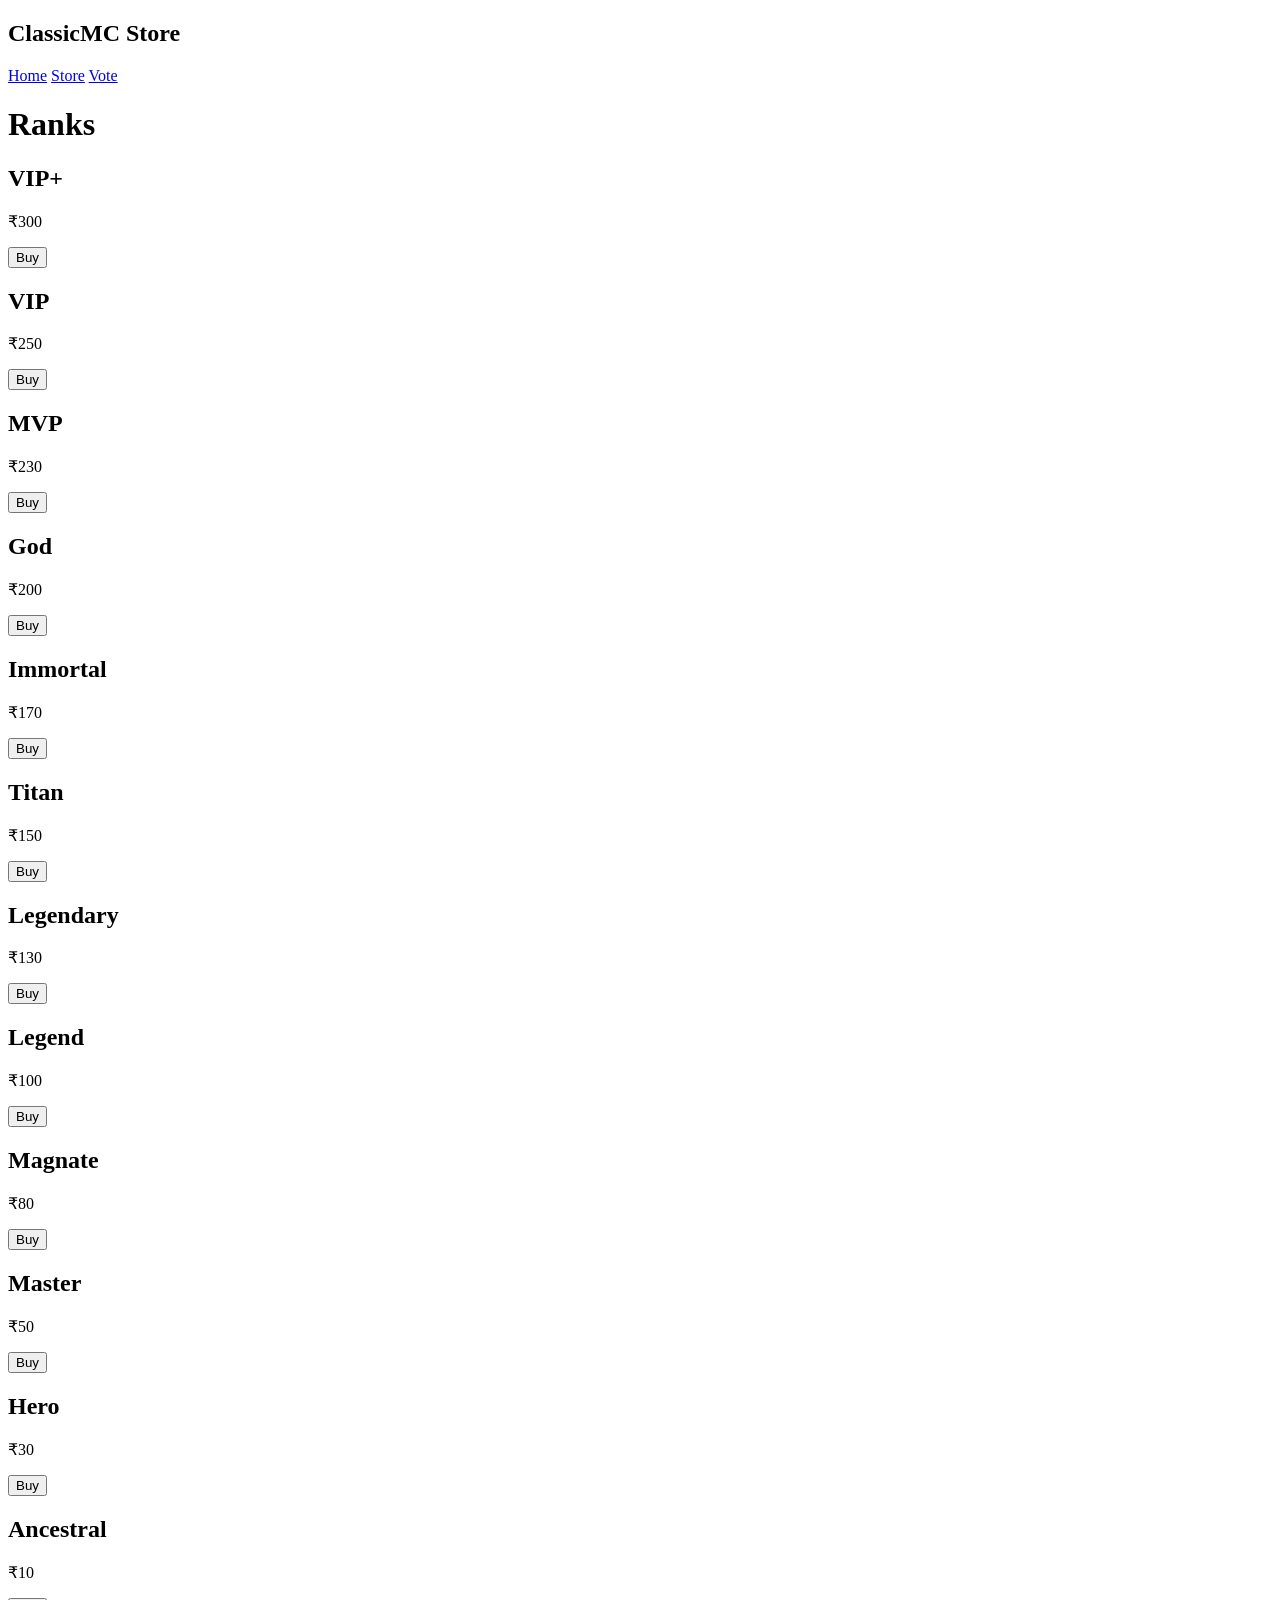
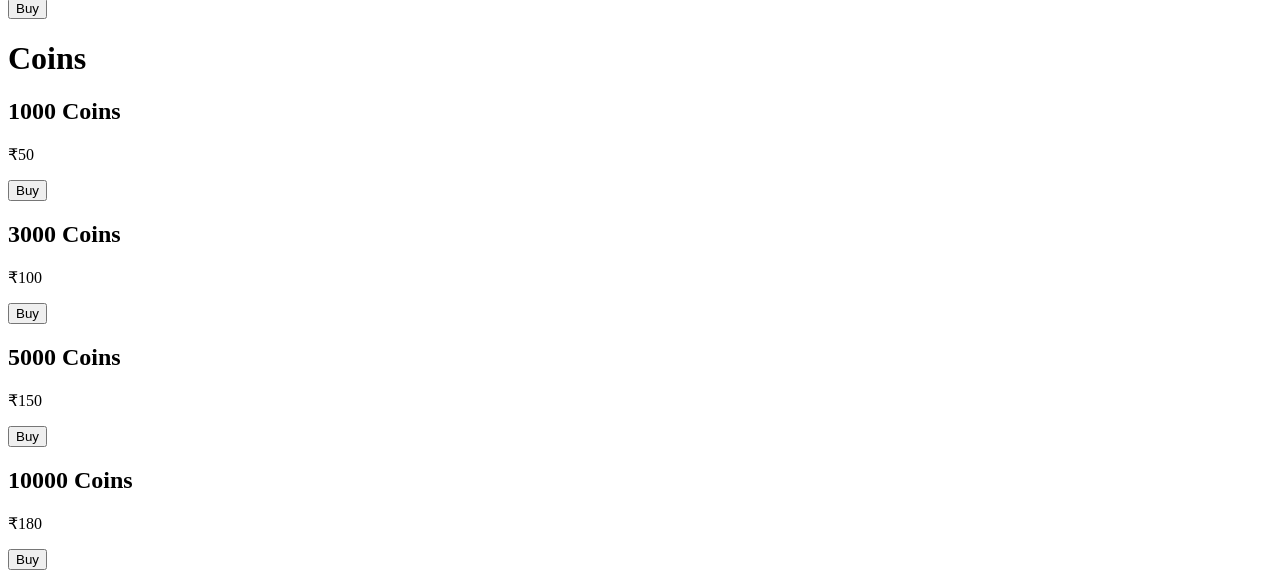
==== store.html @ 5490407e "Add store.html for ClassicMC store page" ====
<!DOCTYPE html>
<html>
<head>
<title>ClassicMC Store</title>
<link rel="stylesheet" href="style.css">
</head>

<body>

<div class="navbar">
<h2>ClassicMC Store</h2>

<div class="menu">
<a href="index.html">Home</a>
<a href="store.html">Store</a>
<a href="vote.html">Vote</a>
</div>
</div>

<h1 class="title">Ranks</h1>

<div class="store">

<div class="card vipplus">
<h2>VIP+</h2>
<p>₹300</p>
<button>Buy</button>
</div>

<div class="card vip">
<h2>VIP</h2>
<p>₹250</p>
<button>Buy</button>
</div>

<div class="card mvp">
<h2>MVP</h2>
<p>₹230</p>
<button>Buy</button>
</div>

<div class="card god">
<h2>God</h2>
<p>₹200</p>
<button>Buy</button>
</div>

<div class="card immortal">
<h2>Immortal</h2>
<p>₹170</p>
<button>Buy</button>
</div>

<div class="card titan">
<h2>Titan</h2>
<p>₹150</p>
<button>Buy</button>
</div>

<div class="card legendary">
<h2>Legendary</h2>
<p>₹130</p>
<button>Buy</button>
</div>

<div class="card legend">
<h2>Legend</h2>
<p>₹100</p>
<button>Buy</button>
</div>

<div class="card magnate">
<h2>Magnate</h2>
<p>₹80</p>
<button>Buy</button>
</div>

<div class="card master">
<h2>Master</h2>
<p>₹50</p>
<button>Buy</button>
</div>

<div class="card hero">
<h2>Hero</h2>
<p>₹30</p>
<button>Buy</button>
</div>

<div class="card ancestral">
<h2>Ancestral</h2>
<p>₹10</p>
<button>Buy</button>
</div>

</div>

<h1 class="title">Coins</h1>

<div class="store">

<div class="card coin">
<h2>1000 Coins</h2>
<p>₹50</p>
<button>Buy</button>
</div>

<div class="card coin">
<h2>3000 Coins</h2>
<p>₹100</p>
<button>Buy</button>
</div>

<div class="card coin">
<h2>5000 Coins</h2>
<p>₹150</p>
<button>Buy</button>
</div>

<div class="card coin">
<h2>10000 Coins</h2>
<p>₹180</p>
<button>Buy</button>
</div>

</div>

</body>
  </html>
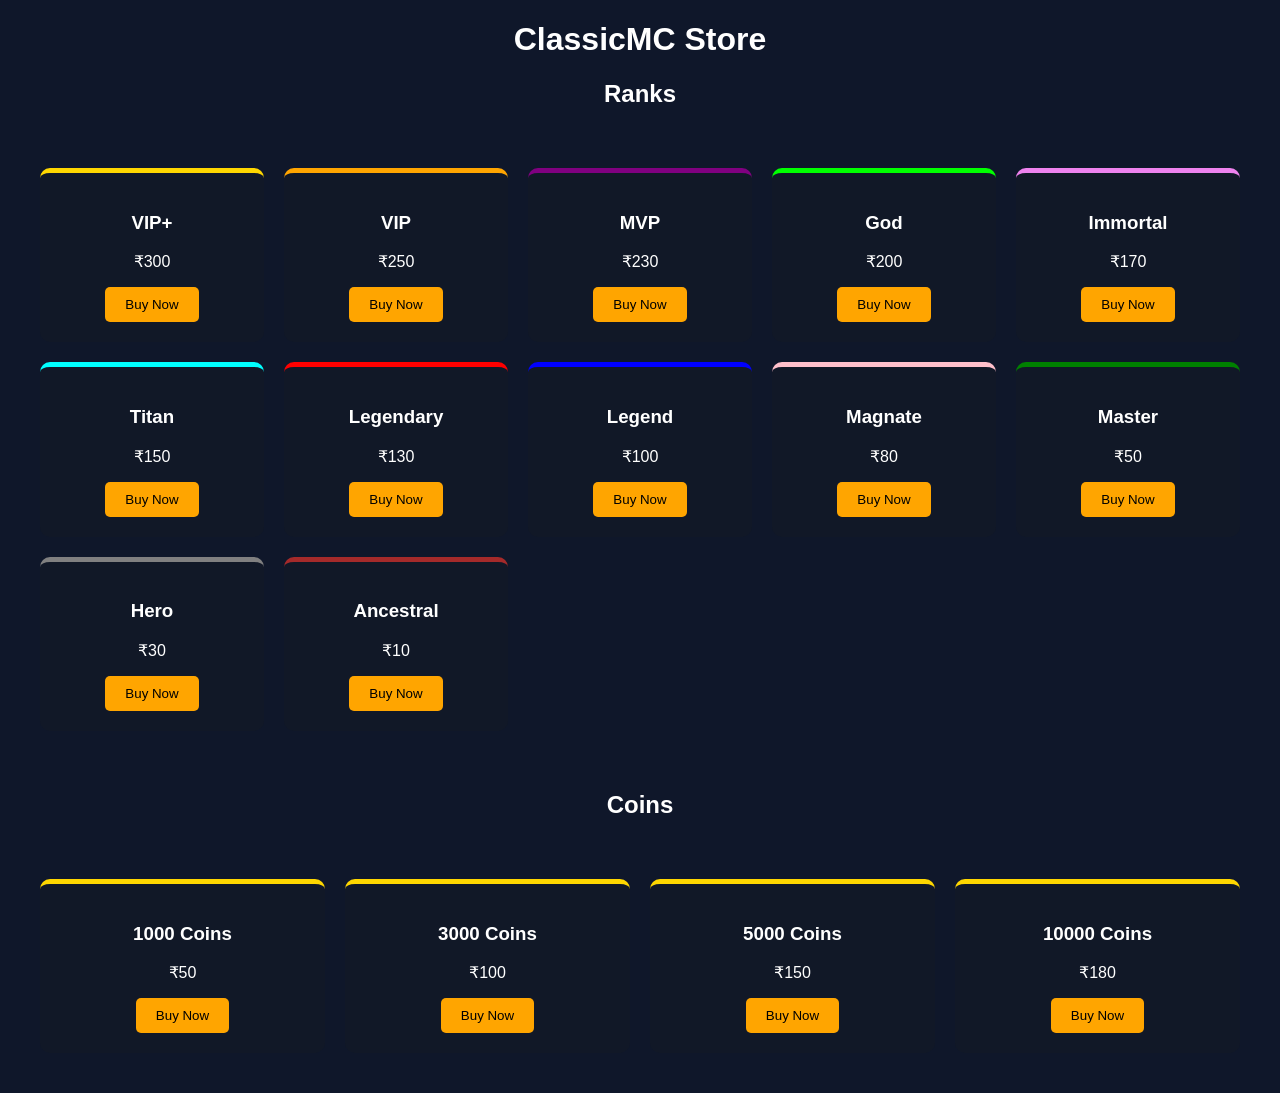
==== commit 05806ff6: "Update headings and button labels in store.html" ====
--- a/store.html
+++ b/store.html
@@ -7,123 +7,147 @@
 
 <body>
 
-<div class="navbar">
-<h2>ClassicMC Store</h2>
+<h1>ClassicMC Store</h1>
 
-<div class="menu">
-<a href="index.html">Home</a>
-<a href="store.html">Store</a>
-<a href="vote.html">Vote</a>
-</div>
-</div>
-
-<h1 class="title">Ranks</h1>
+<h2>Ranks</h2>
 
 <div class="store">
 
 <div class="card vipplus">
-<h2>VIP+</h2>
+<h3>VIP+</h3>
 <p>₹300</p>
-<button>Buy</button>
+<a href="https://discord.gg/GvynZnjegc" target="_blank">
+<button>Buy Now</button>
+</a>
 </div>
 
 <div class="card vip">
-<h2>VIP</h2>
+<h3>VIP</h3>
 <p>₹250</p>
-<button>Buy</button>
+<a href="https://discord.gg/GvynZnjegc" target="_blank">
+<button>Buy Now</button>
+</a>
 </div>
 
 <div class="card mvp">
-<h2>MVP</h2>
+<h3>MVP</h3>
 <p>₹230</p>
-<button>Buy</button>
+<a href="https://discord.gg/GvynZnjegc" target="_blank">
+<button>Buy Now</button>
+</a>
 </div>
 
 <div class="card god">
-<h2>God</h2>
+<h3>God</h3>
 <p>₹200</p>
-<button>Buy</button>
+<a href="https://discord.gg/GvynZnjegc" target="_blank">
+<button>Buy Now</button>
+</a>
 </div>
 
 <div class="card immortal">
-<h2>Immortal</h2>
+<h3>Immortal</h3>
 <p>₹170</p>
-<button>Buy</button>
+<a href="https://discord.gg/GvynZnjegc" target="_blank">
+<button>Buy Now</button>
+</a>
 </div>
 
 <div class="card titan">
-<h2>Titan</h2>
+<h3>Titan</h3>
 <p>₹150</p>
-<button>Buy</button>
+<a href="https://discord.gg/GvynZnjegc" target="_blank">
+<button>Buy Now</button>
+</a>
 </div>
 
 <div class="card legendary">
-<h2>Legendary</h2>
+<h3>Legendary</h3>
 <p>₹130</p>
-<button>Buy</button>
+<a href="https://discord.gg/GvynZnjegc" target="_blank">
+<button>Buy Now</button>
+</a>
 </div>
 
 <div class="card legend">
-<h2>Legend</h2>
+<h3>Legend</h3>
 <p>₹100</p>
-<button>Buy</button>
+<a href="https://discord.gg/GvynZnjegc" target="_blank">
+<button>Buy Now</button>
+</a>
 </div>
 
 <div class="card magnate">
-<h2>Magnate</h2>
+<h3>Magnate</h3>
 <p>₹80</p>
-<button>Buy</button>
+<a href="https://discord.gg/GvynZnjegc" target="_blank">
+<button>Buy Now</button>
+</a>
 </div>
 
 <div class="card master">
-<h2>Master</h2>
+<h3>Master</h3>
 <p>₹50</p>
-<button>Buy</button>
+<a href="https://discord.gg/GvynZnjegc" target="_blank">
+<button>Buy Now</button>
+</a>
 </div>
 
 <div class="card hero">
-<h2>Hero</h2>
+<h3>Hero</h3>
 <p>₹30</p>
-<button>Buy</button>
+<a href="https://discord.gg/GvynZnjegc" target="_blank">
+<button>Buy Now</button>
+</a>
 </div>
 
 <div class="card ancestral">
-<h2>Ancestral</h2>
+<h3>Ancestral</h3>
 <p>₹10</p>
-<button>Buy</button>
+<a href="https://discord.gg/GvynZnjegc" target="_blank">
+<button>Buy Now</button>
+</a>
 </div>
 
 </div>
 
-<h1 class="title">Coins</h1>
+<h2>Coins</h2>
 
 <div class="store">
 
 <div class="card coin">
-<h2>1000 Coins</h2>
+<h3>1000 Coins</h3>
 <p>₹50</p>
-<button>Buy</button>
+<a href="https://discord.gg/GvynZnjegc" target="_blank">
+<button>Buy Now</button>
+</a>
 </div>
 
 <div class="card coin">
-<h2>3000 Coins</h2>
+<h3>3000 Coins</h3>
 <p>₹100</p>
-<button>Buy</button>
+<a href="https://discord.gg/GvynZnjegc" target="_blank">
+<button>Buy Now</button>
+</a>
 </div>
 
 <div class="card coin">
-<h2>5000 Coins</h2>
+<h3>5000 Coins</h3>
 <p>₹150</p>
-<button>Buy</button>
+<a href="https://discord.gg/GvynZnjegc" target="_blank">
+<button>Buy Now</button>
+</a>
 </div>
 
 <div class="card coin">
-<h2>10000 Coins</h2>
+<h3>10000 Coins</h3>
 <p>₹180</p>
-<button>Buy</button>
+<a href="https://discord.gg/GvynZnjegc" target="_blank">
+<button>Buy Now</button>
+</a>
 </div>
 
 </div>
 
 </body>
-  </html>
+</html>
--- a/style.css
+++ b/style.css
@@ -0,0 +1,83 @@
+body{
+margin:0;
+font-family:Arial;
+background:#0f172a;
+color:white;
+text-align:center;
+}
+
+.navbar{
+display:flex;
+justify-content:space-between;
+padding:15px;
+background:#020617;
+}
+
+.menu a{
+margin-left:15px;
+color:white;
+text-decoration:none;
+font-weight:bold;
+}
+
+.hero{
+padding:120px 20px;
+}
+
+.join{
+background:orange;
+padding:12px 25px;
+color:white;
+text-decoration:none;
+border-radius:6px;
+}
+
+.title{
+margin-top:40px;
+}
+
+.store{
+display:grid;
+grid-template-columns:repeat(auto-fit,minmax(200px,1fr));
+gap:20px;
+padding:40px;
+}
+
+.card{
+background:#111827;
+padding:20px;
+border-radius:10px;
+transition:0.3s;
+}
+
+.card:hover{
+transform:scale(1.05);
+box-shadow:0 0 20px orange;
+}
+
+button{
+background:orange;
+border:none;
+padding:10px 20px;
+border-radius:5px;
+cursor:pointer;
+}
+
+/* Rank Colors */
+
+.vipplus{border-top:5px solid gold;}
+.vip{border-top:5px solid orange;}
+.mvp{border-top:5px solid purple;}
+.god{border-top:5px solid lime;}
+.immortal{border-top:5px solid violet;}
+.titan{border-top:5px solid cyan;}
+.legendary{border-top:5px solid red;}
+.legend{border-top:5px solid blue;}
+.magnate{border-top:5px solid pink;}
+.master{border-top:5px solid green;}
+.hero{border-top:5px solid gray;}
+.ancestral{border-top:5px solid brown;}
+
+.coin{
+border-top:5px solid gold;
+}
